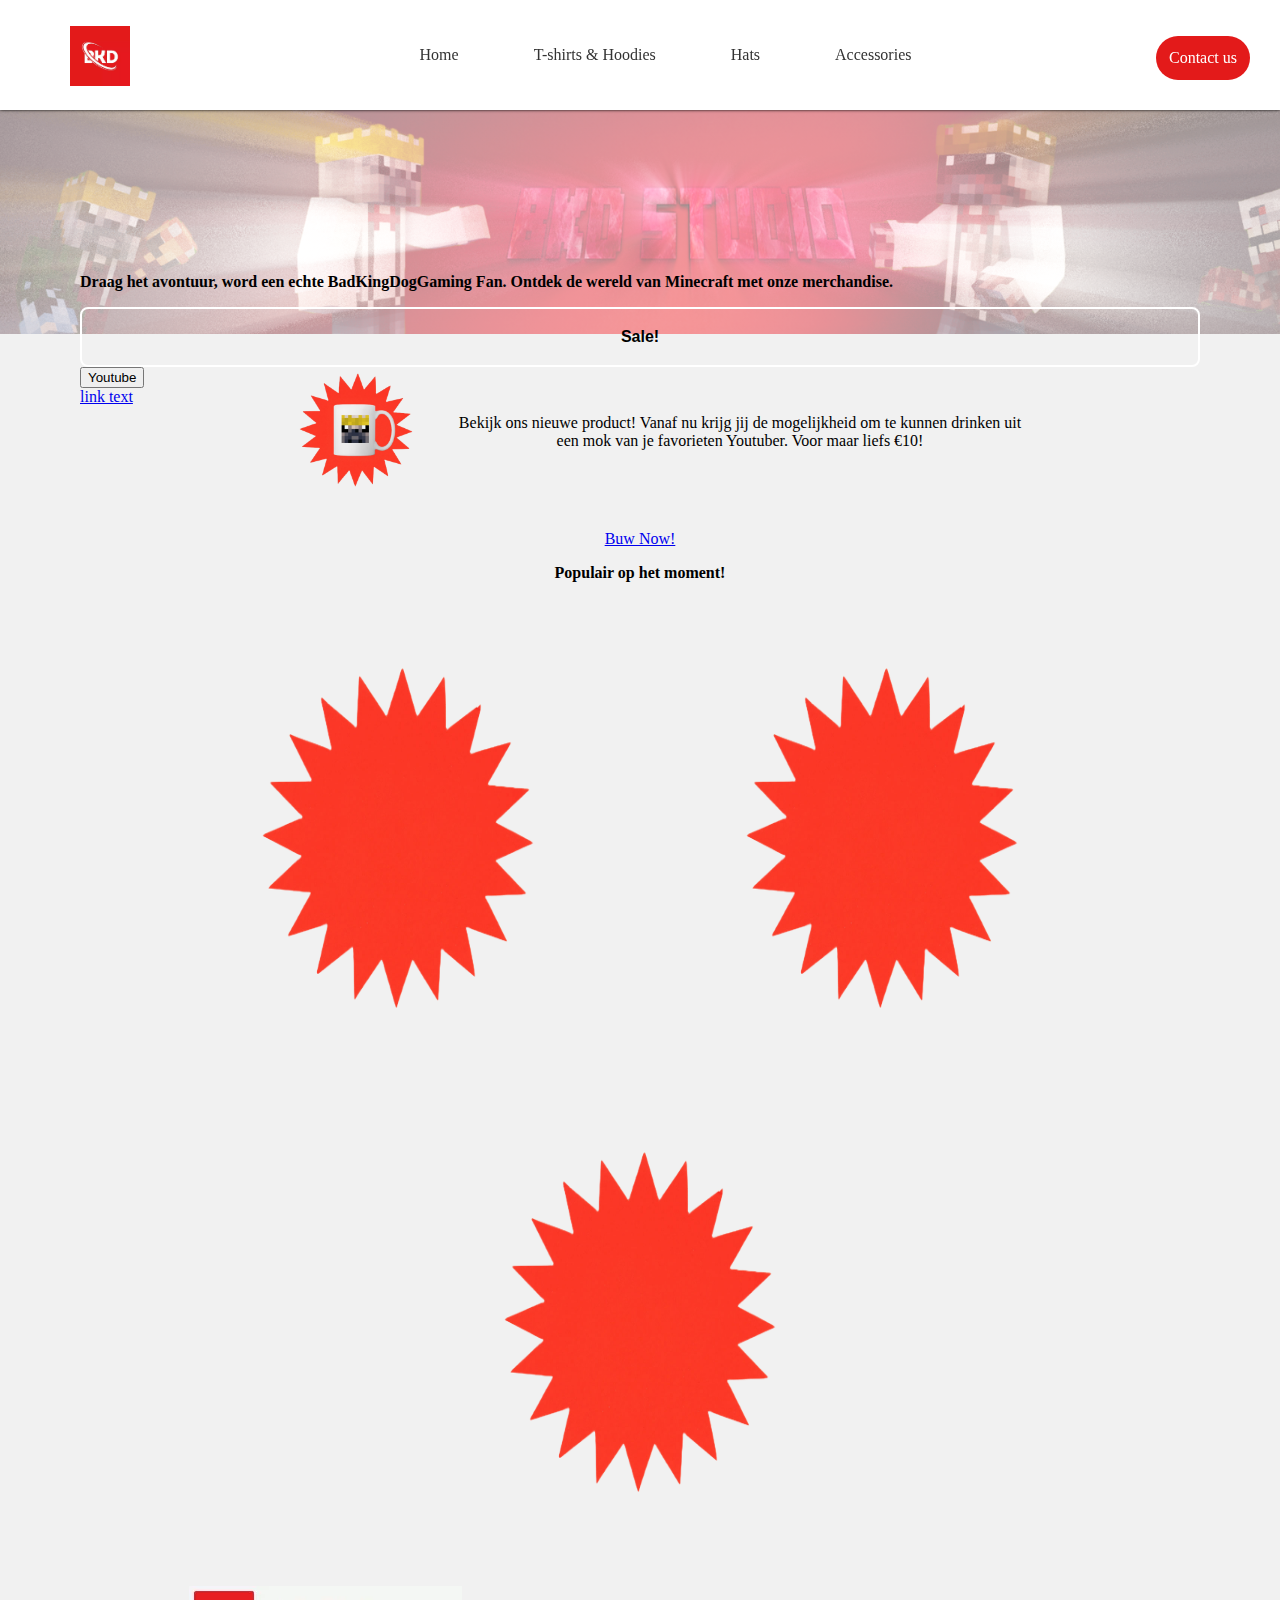
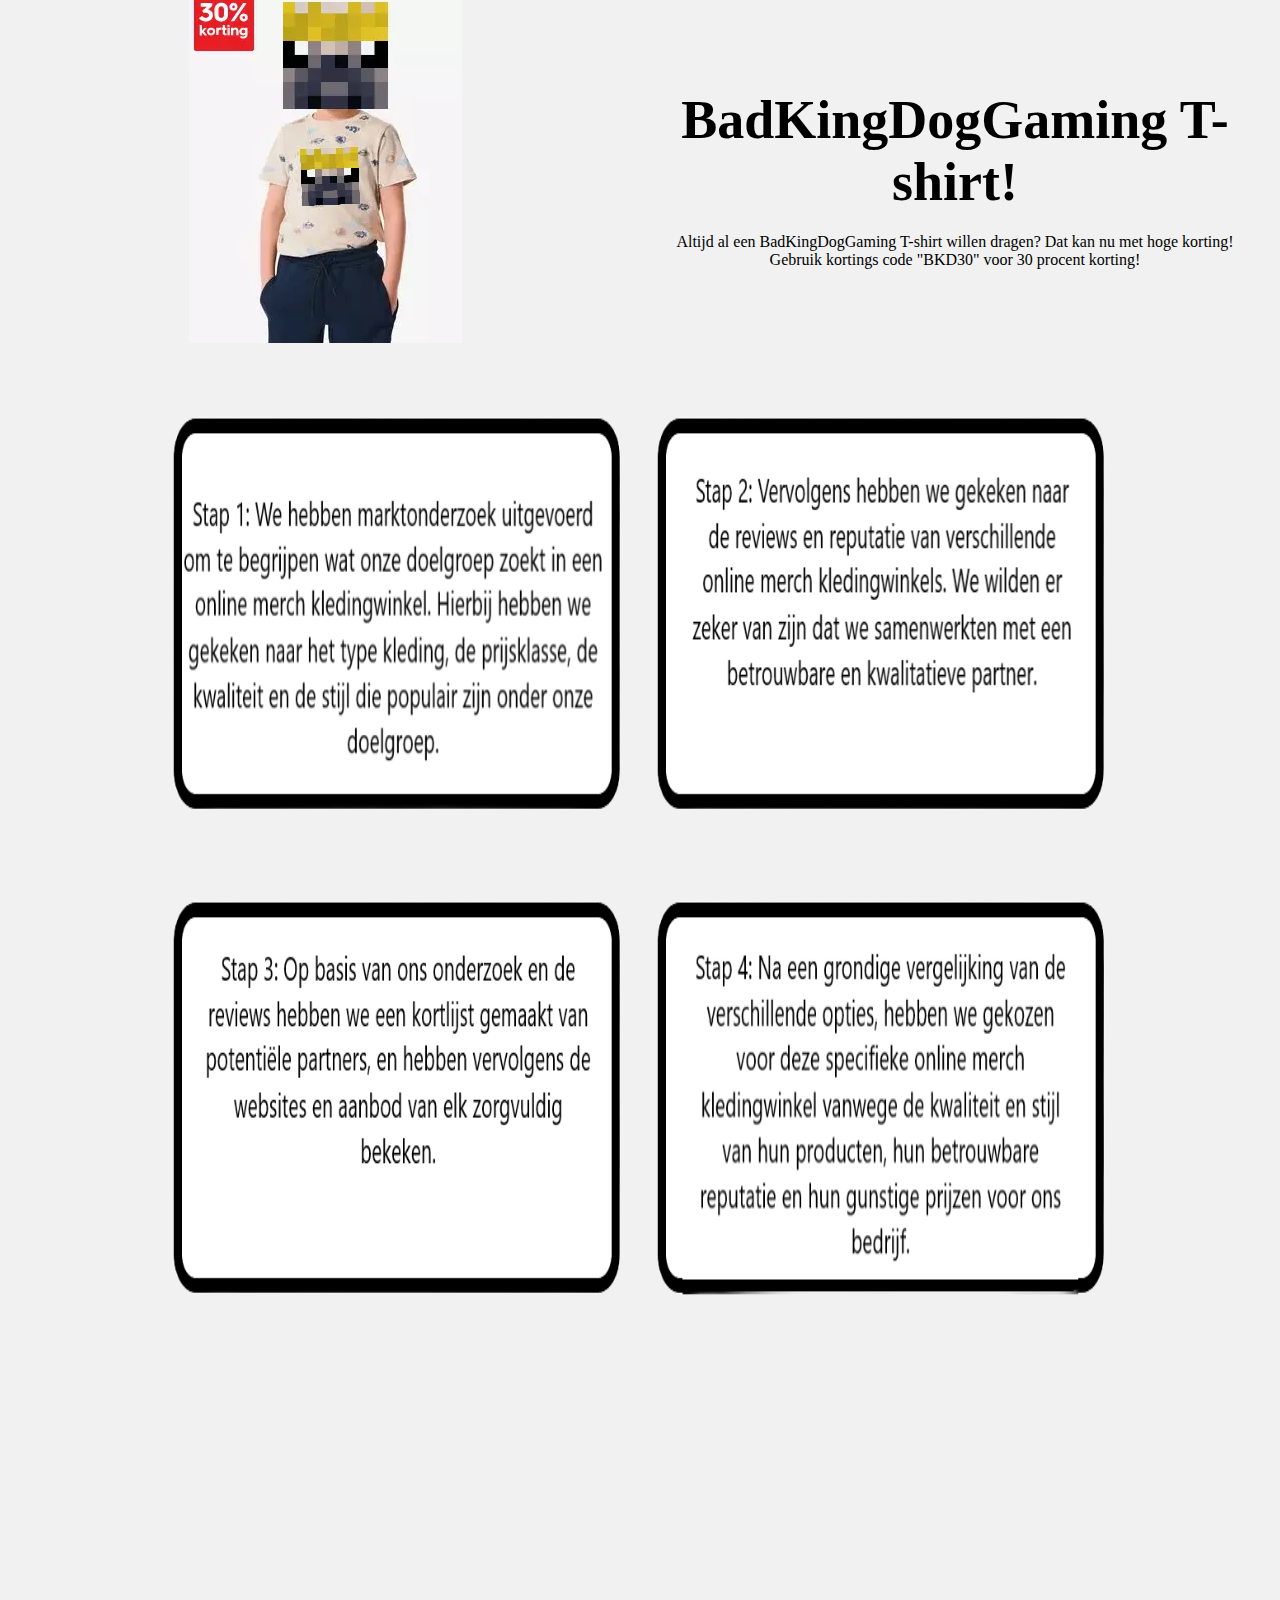
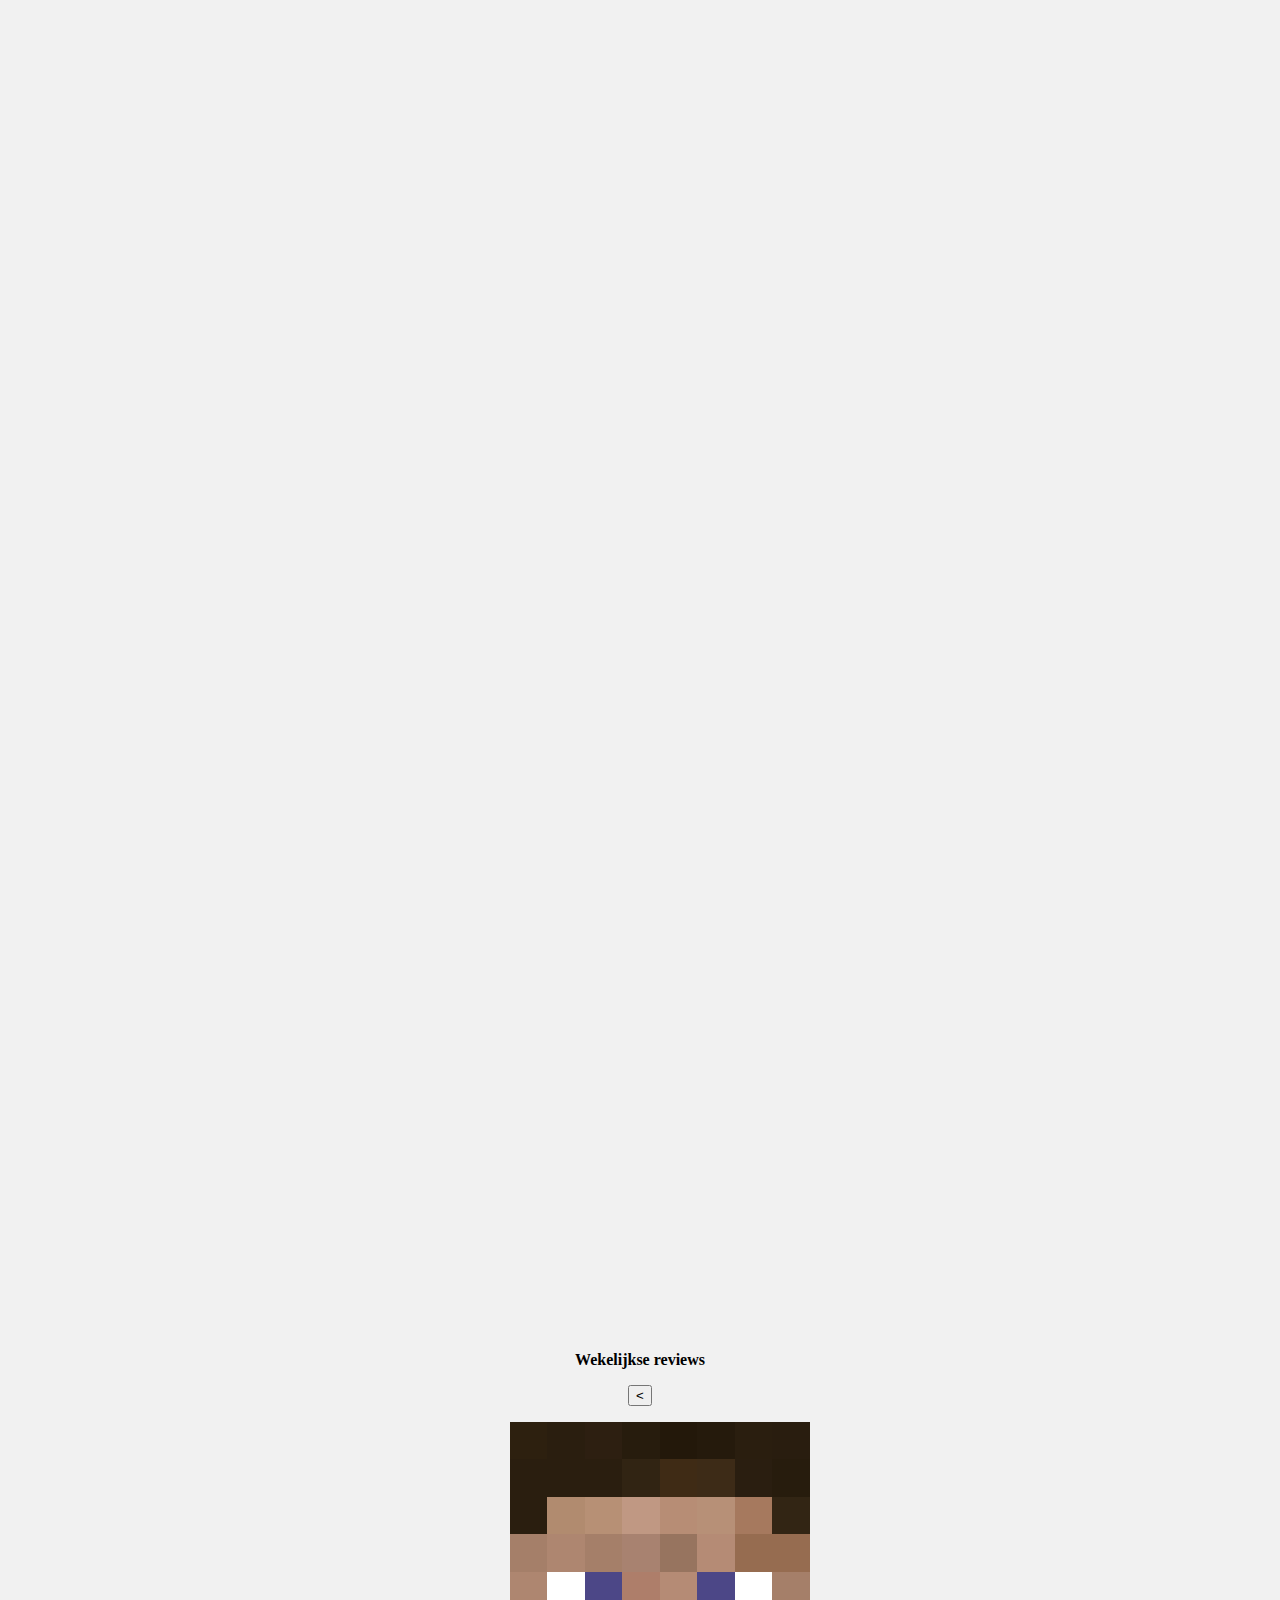
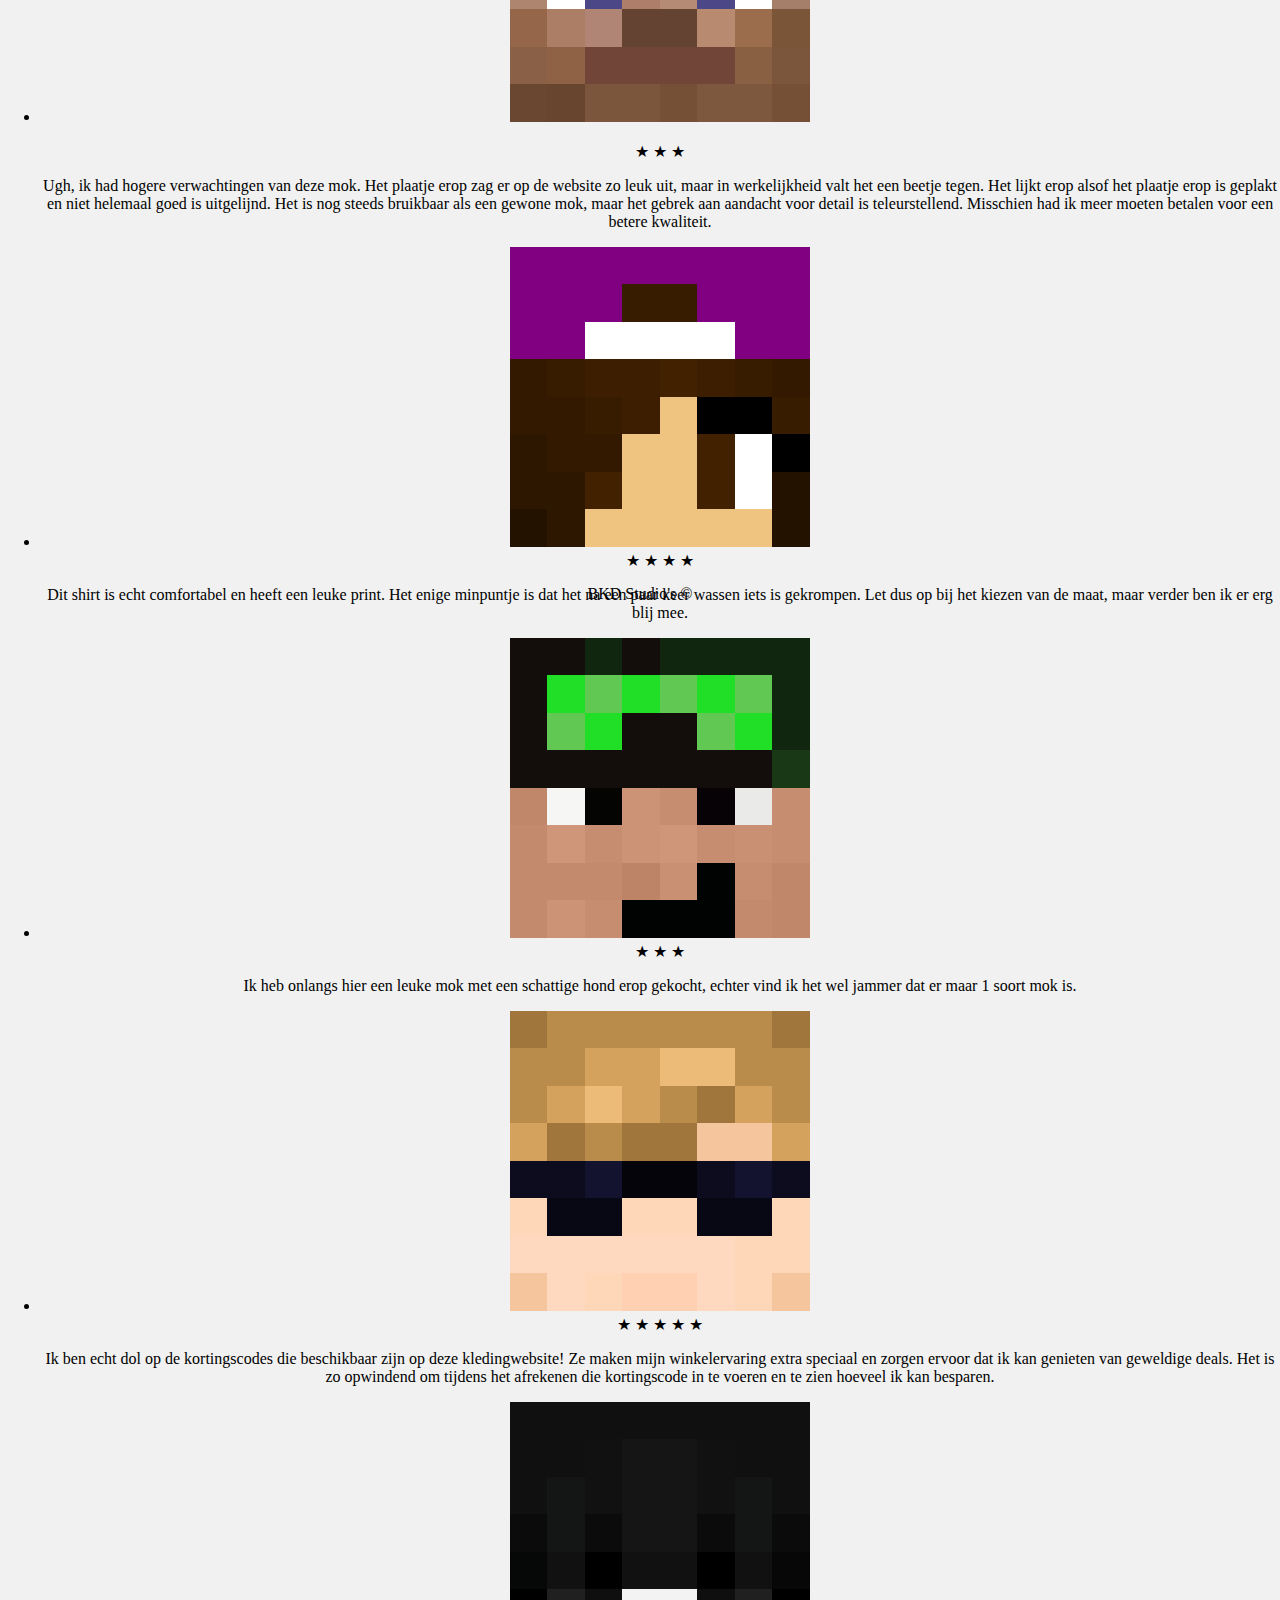
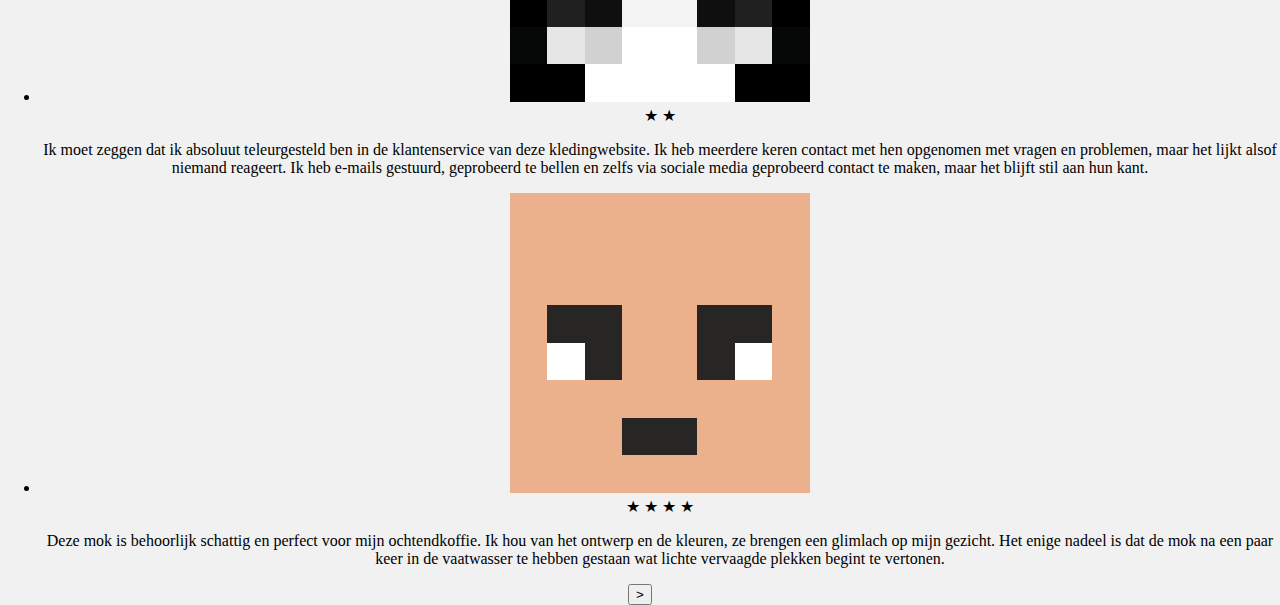
==== index.html @ a4065ba1 "test12" ====
<!DOCTYPE html>
<html lang="en">
<head>
    <meta charset="UTF-8">
    <meta http-equiv="X-UA-Compatible" content="IE=edge">
    <meta name="viewport" content="width=device-width, initial-scale=1.0">
    <title>Reviews</title>
    <link rel="stylesheet" href="style.css">

    <link rel="stylesheet" href="/css/style.css">
    <script src="/js/main.js" defer></script>

</head>

    
<body>
    <header>
        <ul>
            <li><img src="bo-bkd-logo.webp" alt="Een logo met als naam erop BKD"> </li>
            <li><a href="index.html" class="active">Home</a></li>
            <li><a href="T-shirts & Hoodies.html" >T-shirts & Hoodies</a></li>
            <li><a href="Hats.html">Hats</a></li>
            <li><a href="Accessories.html">Accessories</a></li>
            <li id="contact"><a href="Contact us.html">Contact us</a></li>
        </ul>
    </header>
    <section class="section section--hero">
        <h1>BKD Studio's</h1>
        <p><b>Draag het avontuur,
            word een echte BadKingDogGaming Fan.
            Ontdek de wereld van Minecraft met onze merchandise.</b></p>
        <button class="section--btn"  onclick="alert('No special discounts are available at this time.')"  >Sale! </button> 
        <button onclick="window.location.href='https://www.youtube.com/@badkingdoggaming'">Youtube </button>
        <a href='https://www.youtube.com/@badkingdoggaming'">link text</a>

    </section>
    <div class="image-text">
        <p><a href="Accessories.html"><img src="BKDmok (2).webp" style="width:200px;height:160px;"></a></p>

       
        <p>Bekijk ons nieuwe product! Vanaf nu krijg jij de mogelijkheid om te kunnen drinken uit een mok van je favorieten Youtuber. Voor maar liefs €10!</p>
         </div>
         <div><a href="Accessories.html">Buw Now!</a></div>
    <div class="image-grid">
        <p><b>Populair op het moment!</b></p>
        <img src="redstar.png" alt="Image 1">
        <img src="redstar.png" alt="Image 2">
        <img src="redstar.png" alt="Image 3">

      
    </div>


    <section class="large-header">
        <div class="image-container">
            <img src="untitleedd.webp" alt="Large Header Image">
        </div>
        <div class="info-container">
            <h2>BadKingDogGaming T-shirt!</h2>
            <p>Altijd al een BadKingDogGaming T-shirt willen dragen? Dat kan nu met hoge korting! Gebruik kortings code "BKD30" voor 30 procent korting!<p>
         
        </div>



    </section>
    <img class="cijfers" src="stap1.png" alt="Stap 1">
    <img class="cijfers" src="stap2.png" alt="Stap 2">
    <img class="cijfers" src="3 (2).png" alt="Stap 3">
    <img class="cijfers" src="1.png" alt="Stap 4">
    
        <section class="section section--first"></section>
        <section class="section section--second"></section>
        <p><b>Wekelijkse reviews</b></p>
 
    <section class="section section--third">
            <button class="arrow"><</button>
            <ul class="reviews">
                <li class="review">
                    <figure class="quote">
                        <img class="steve" src="steve).png" alt="Profiel foto">
                    </figure>
                    <section class="stars">
                        &#9733;
                        &#9733;
                        &#9733;
                    </section>
                    <p>Ugh, ik had hogere verwachtingen van deze mok. Het plaatje erop zag er op de website zo leuk uit, maar in werkelijkheid valt het een beetje tegen. Het lijkt erop alsof het plaatje erop is geplakt en niet helemaal goed is uitgelijnd. Het is nog steeds bruikbaar als een gewone mok, maar het gebrek aan aandacht voor detail is teleurstellend. Misschien had ik meer moeten betalen voor een betere kwaliteit.</p>
                </li>
    
                <li class="review">
                    <img class="steve" src="pf1.png" alt="Profiel foto">
                    </figure>
                    <section class="stars">
                        &#9733;
                        &#9733;
                        &#9733;
                        &#9733;
                    </section>
                    <p>Dit shirt is echt comfortabel en heeft een leuke print. Het enige minpuntje is dat het na een paar keer wassen iets is gekrompen. Let dus op bij het kiezen van de maat, maar verder ben ik er erg blij mee.</p>
                </li>
    
                <li class="review">
                    <img class="steve" src="pf2.png" alt="Profiel foto">
                    </figure>
                    <section class="stars">
                        &#9733;
                        &#9733;
                        &#9733;
                    </section>
                    <p>Ik heb onlangs hier een leuke mok met een schattige hond erop gekocht, echter vind ik het wel jammer dat er maar 1 soort mok is. </p>
                </li>
    
                <li class="review">
                    <img class="steve" src="pf3.png" alt="Profiel foto">
                    </figure>
                    <section class="stars">
                        &#9733;
                        &#9733;
                        &#9733;
                        &#9733;
                        &#9733;
                    </section>
                    <p>Ik ben echt dol op de kortingscodes die beschikbaar zijn op deze kledingwebsite! Ze maken mijn winkelervaring extra speciaal en zorgen ervoor dat ik kan genieten van geweldige deals. Het is zo opwindend om tijdens het afrekenen die kortingscode in te voeren en te zien hoeveel ik kan besparen.</p>
                </li>
    
                <li class="review">
                    <img class="steve" src="pf4.png" alt="Profiel foto">
                    </figure>
                    <section class="stars">
                        &#9733;
                        &#9733;
                    </section>
                    <p>Ik moet zeggen dat ik absoluut teleurgesteld ben in de klantenservice van deze kledingwebsite. Ik heb meerdere keren contact met hen opgenomen met vragen en problemen, maar het lijkt alsof niemand reageert. Ik heb e-mails gestuurd, geprobeerd te bellen en zelfs via sociale media geprobeerd contact te maken, maar het blijft stil aan hun kant.</p>
                </li>
    
                <li class="review">
                    <img class="steve" src="pf5.png" alt="Profiel foto">
                    </figure>
                    <section class="stars">
                        &#9733;
                        &#9733;
                        &#9733;
                        &#9733;
                    </section>
                    <p>Deze mok is behoorlijk schattig en perfect voor mijn ochtendkoffie. Ik hou van het ontwerp en de kleuren, ze brengen een glimlach op mijn gezicht. Het enige nadeel is dat de mok na een paar keer in de vaatwasser te hebben gestaan wat lichte vervaagde plekken begint te vertonen. </p>
                </li>   
            </ul>
            <button class="arrow">></button>
        </section>
    
    
    <footer>
        BKD Studio's © 

      </footer>
        
    </body>
</html>
---- style.css ----
body{
    background: #f1f1f1;
    padding: 0;
    margin: 0;
    overflow: auto;
    text-align: center;
}

header{
    background: #fff;
    padding: 30px;
    box-shadow: 0 0 0.188rem #000 ;
    top: 0;
    position: sticky;
    z-index: 1;
}

header li{
    display: inline;
    padding-left: 2.813rem;

}

header li a{
    color: #333;
    text-decoration: none;
    padding: 0.813rem ;
    transition: .3s ease;
}

header li a:hover{
    color: #e31a1a;
}

header ul #contact a{
    color: #fff;
    background: #e31a1a;
    border-radius: 3rem;
    float: right;
    position: relative;
    top: -10px;
    
    transition: .3s ease;
}

header ul #contact a:hover{
    background: darkred;
}

header li img{
    width:60px;
    float: left;
    margin-top:-20px ;
}

.section{
    height: 50rem;
}

.section--hero{
    position: relative;
    padding: 5rem;
    display: flex;
    height: 4rem;
    flex-direction: column;
    justify-content: center;
    align-items: flex-start;
    background-image: linear-gradient(rgba(255,255,255,0.5), rgba(255,255,255,0.5)), url(Banner.png);
    background-size: cover;
}

.section--hero h1{
    margin-bottom: 10rem;
}

.section--btn{
    color: inherit;
    cursor: pointer;
    width: 100%;
    padding: 18px 15px;
    border-radius: 8px;
    background-color: rgba(255,255,255,0);
    border: 2px solid #fff;
    font-size: 16px;
    font-weight: 700;
    line-height: 20px;
    letter-spacing: 0;
}
.section--btn:hover{
    background: rgba(255, 0, 0, 0.3)
}


.image-text {
    display: flex;
    justify-content: space-between;
    align-items: center;
    width: 60%;
    margin: 0 auto;
  }
  .image-text img {
    width: 20rem;
   
  }

  .image-grid img {
    width: 30rem;
    height: 30rem;
    
    
  }
  .image-grid-button {
    background-color: #f44336;
    color: white;
    border: none;
    padding: 10px 20px;
    text-align: center;
    text-decoration: none;
    display: inline-block;
    font-size: 60px;
    margin-top: 10px;
}
  
  ██████╗ ██████╗ ███╗   ██╗████████╗ █████╗  ██████╗████████╗
  ██╔════╝██╔═══██╗████╗  ██║╚══██╔══╝██╔══██╗██╔════╝╚══██╔══╝
  ██║     ██║   ██║██╔██╗ ██║   ██║   ███████║██║        ██║   
  ██║     ██║   ██║██║╚██╗██║   ██║   ██╔══██║██║        ██║   
  ╚██████╗╚██████╔╝██║ ╚████║   ██║   ██║  ██║╚██████╗   ██║   
   ╚═════╝ ╚═════╝ ╚═╝  ╚═══╝   ╚═╝   ╚═╝  ╚═╝ ╚═════╝   ╚═╝   
                                                             
   
.active{
    color: darkred
}

.form-group {
    margin-bottom: 20px;
}

.form-label {
    display: block;
    margin-bottom: 5px;
    font-weight: bold;
    
    
}

.form-input {
    width: 50%;
    padding: 8px;
    border: 1px solid #ccc;
    border-radius: 4px;
}

.form-textarea {
    width: 50%;
    padding: 8px;
    border: 1px solid #ccc;
    border-radius: 4px;
    resize: vertical;
}

.form-submit {
    padding: 10px 20px;
    background-color: #4CAF50;
    color: white;
    border: none;
    border-radius: 4px;
    cursor: pointer;
    
}



.square {
    width: 200px;
    height: 200px;
    background-color: #f2f2f2;
    border: 1px solid black;
    display: flex;
    justify-content: center;
    align-items: center;
    
}








.large-header {
    display: flex;
    align-items: center;
    justify-content: center;
    padding: 20px;
}

.image-container {
    flex: 1;
    margin-right: 20px;
}

.image-container img {
    max-width: 50%;
    height: auto;
}

.info-container {
    flex: 1;
}

.info-container h2 {
   
    font-size: 54px;
    margin-bottom: 20px;
}

.info-container p {
    margin-bottom: 20px;
}

.info-container a {
    display: block;
    margin-bottom: 10px;
}




.footer1 {
    background-color: #222831;
    color: white;
    height: 60px;
  
    width: 10px;
    display: flex;
    list-style: none;
    width: 100%;
    align-items: center;
    justify-content: space-evenly;
    margin-top: 25px;
  }


  .cijfers {
    width: 30rem;
    height: 30rem;
  }
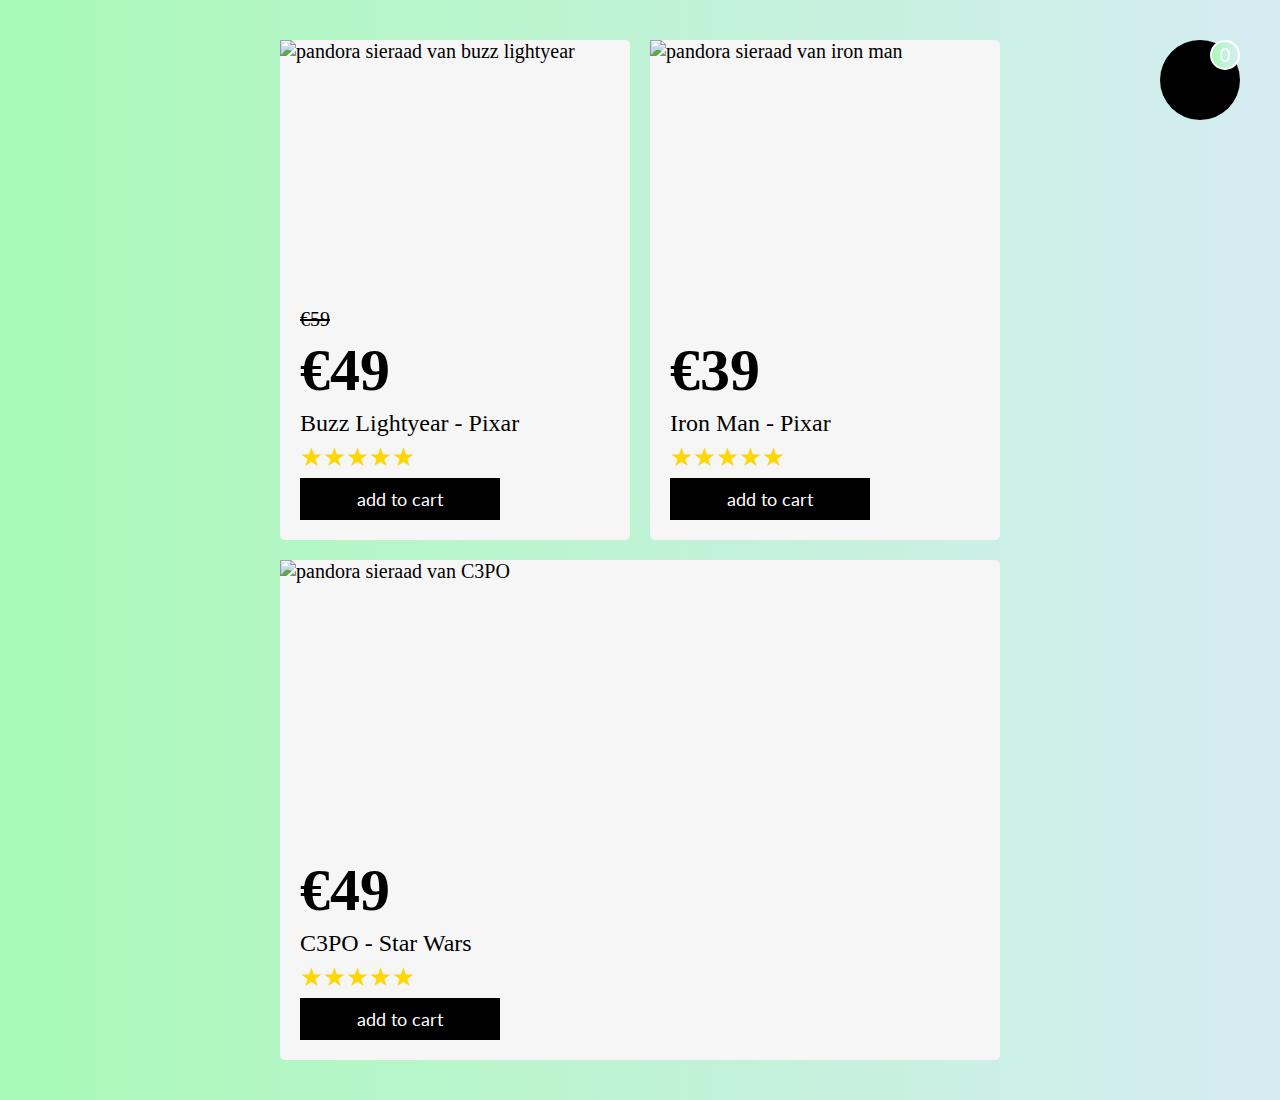
==== commit 92b72212: "shoppingcart" ====
--- a/index.html
+++ b/index.html
@@ -1,159 +1,90 @@
-<!DOCTYPE html>
-<html lang="en">
-<head>
-    <meta charset="UTF-8">
-    <meta http-equiv="X-UA-Compatible" content="IE=edge">
-    <meta name="viewport" content="width=device-width, initial-scale=1.0">
-    <title>Reviews</title>
-    <link rel="stylesheet" href="style.css">
-
-    <link rel="stylesheet" href="/css/style.css">
-    <script src="/js/main.js" defer></script>
-
-</head>
-
-    
-<body>
-    <header>
-        <ul>
-            <li><img src="bo-bkd-logo.webp" alt="Een logo met als naam erop BKD"> </li>
-            <li><a href="index.html" class="active">Home</a></li>
-            <li><a href="T-shirts & Hoodies.html" >T-shirts & Hoodies</a></li>
-            <li><a href="Hats.html">Hats</a></li>
-            <li><a href="Accessories.html">Accessories</a></li>
-            <li id="contact"><a href="Contact us.html">Contact us</a></li>
-        </ul>
-    </header>
-    <section class="section section--hero">
-        <h1>BKD Studio's</h1>
-        <p><b>Draag het avontuur,
-            word een echte BadKingDogGaming Fan.
-            Ontdek de wereld van Minecraft met onze merchandise.</b></p>
-        <button class="section--btn"  onclick="alert('No special discounts are available at this time.')"  >Sale! </button> 
-        <button onclick="window.location.href='https://www.youtube.com/@badkingdoggaming'">Youtube </button>
-        <a href='https://www.youtube.com/@badkingdoggaming'">link text</a>
-
-    </section>
-    <div class="image-text">
-        <p><a href="Accessories.html"><img src="BKDmok (2).webp" style="width:200px;height:160px;"></a></p>
-
-       
-        <p>Bekijk ons nieuwe product! Vanaf nu krijg jij de mogelijkheid om te kunnen drinken uit een mok van je favorieten Youtuber. Voor maar liefs €10!</p>
-         </div>
-         <div><a href="Accessories.html">Buw Now!</a></div>
-    <div class="image-grid">
-        <p><b>Populair op het moment!</b></p>
-        <img src="redstar.png" alt="Image 1">
-        <img src="redstar.png" alt="Image 2">
-        <img src="redstar.png" alt="Image 3">
-
-      
-    </div>
-
-
-    <section class="large-header">
-        <div class="image-container">
-            <img src="untitleedd.webp" alt="Large Header Image">
-        </div>
-        <div class="info-container">
-            <h2>BadKingDogGaming T-shirt!</h2>
-            <p>Altijd al een BadKingDogGaming T-shirt willen dragen? Dat kan nu met hoge korting! Gebruik kortings code "BKD30" voor 30 procent korting!<p>
-         
-        </div>
-
-
-
-    </section>
-    <img class="cijfers" src="stap1.png" alt="Stap 1">
-    <img class="cijfers" src="stap2.png" alt="Stap 2">
-    <img class="cijfers" src="3 (2).png" alt="Stap 3">
-    <img class="cijfers" src="1.png" alt="Stap 4">
-    
-        <section class="section section--first"></section>
-        <section class="section section--second"></section>
-        <p><b>Wekelijkse reviews</b></p>
- 
-    <section class="section section--third">
-            <button class="arrow"><</button>
-            <ul class="reviews">
-                <li class="review">
-                    <figure class="quote">
-                        <img class="steve" src="steve).png" alt="Profiel foto">
-                    </figure>
-                    <section class="stars">
-                        &#9733;
-                        &#9733;
-                        &#9733;
-                    </section>
-                    <p>Ugh, ik had hogere verwachtingen van deze mok. Het plaatje erop zag er op de website zo leuk uit, maar in werkelijkheid valt het een beetje tegen. Het lijkt erop alsof het plaatje erop is geplakt en niet helemaal goed is uitgelijnd. Het is nog steeds bruikbaar als een gewone mok, maar het gebrek aan aandacht voor detail is teleurstellend. Misschien had ik meer moeten betalen voor een betere kwaliteit.</p>
-                </li>
-    
-                <li class="review">
-                    <img class="steve" src="pf1.png" alt="Profiel foto">
-                    </figure>
-                    <section class="stars">
-                        &#9733;
-                        &#9733;
-                        &#9733;
-                        &#9733;
-                    </section>
-                    <p>Dit shirt is echt comfortabel en heeft een leuke print. Het enige minpuntje is dat het na een paar keer wassen iets is gekrompen. Let dus op bij het kiezen van de maat, maar verder ben ik er erg blij mee.</p>
-                </li>
-    
-                <li class="review">
-                    <img class="steve" src="pf2.png" alt="Profiel foto">
-                    </figure>
-                    <section class="stars">
-                        &#9733;
-                        &#9733;
-                        &#9733;
-                    </section>
-                    <p>Ik heb onlangs hier een leuke mok met een schattige hond erop gekocht, echter vind ik het wel jammer dat er maar 1 soort mok is. </p>
-                </li>
-    
-                <li class="review">
-                    <img class="steve" src="pf3.png" alt="Profiel foto">
-                    </figure>
-                    <section class="stars">
-                        &#9733;
-                        &#9733;
-                        &#9733;
-                        &#9733;
-                        &#9733;
-                    </section>
-                    <p>Ik ben echt dol op de kortingscodes die beschikbaar zijn op deze kledingwebsite! Ze maken mijn winkelervaring extra speciaal en zorgen ervoor dat ik kan genieten van geweldige deals. Het is zo opwindend om tijdens het afrekenen die kortingscode in te voeren en te zien hoeveel ik kan besparen.</p>
-                </li>
-    
-                <li class="review">
-                    <img class="steve" src="pf4.png" alt="Profiel foto">
-                    </figure>
-                    <section class="stars">
-                        &#9733;
-                        &#9733;
-                    </section>
-                    <p>Ik moet zeggen dat ik absoluut teleurgesteld ben in de klantenservice van deze kledingwebsite. Ik heb meerdere keren contact met hen opgenomen met vragen en problemen, maar het lijkt alsof niemand reageert. Ik heb e-mails gestuurd, geprobeerd te bellen en zelfs via sociale media geprobeerd contact te maken, maar het blijft stil aan hun kant.</p>
-                </li>
-    
-                <li class="review">
-                    <img class="steve" src="pf5.png" alt="Profiel foto">
-                    </figure>
-                    <section class="stars">
-                        &#9733;
-                        &#9733;
-                        &#9733;
-                        &#9733;
-                    </section>
-                    <p>Deze mok is behoorlijk schattig en perfect voor mijn ochtendkoffie. Ik hou van het ontwerp en de kleuren, ze brengen een glimlach op mijn gezicht. Het enige nadeel is dat de mok na een paar keer in de vaatwasser te hebben gestaan wat lichte vervaagde plekken begint te vertonen. </p>
-                </li>   
-            </ul>
-            <button class="arrow">></button>
-        </section>
-    
-    
-    <footer>
-        BKD Studio's © 
-
-      </footer>
-        
-    </body>
+<!DOCTYPE html>
+<html lang="en">
+
+<head>
+    <meta charset="UTF-8">
+    <meta http-equiv="X-UA-Compatible" content="IE=edge">
+    <meta name="viewport" content="width=device-width, initial-scale=1.0">
+    <link rel="stylesheet" href="style.css">
+    <link rel="preconnect" href="https://fonts.googleapis.com">
+    <link rel="preconnect" href="https://fonts.gstatic.com" crossorigin>
+    <link href="https://fonts.googleapis.com/css2?family=Lato:wght@300&display=swap" rel="stylesheet">
+    <script src="https://kit.fontawesome.com/5476467842.js" crossorigin="anonymous"></script>
+    <title>shopping cart</title>
+    <script src="app.js" defer></script>
+
+</head>
+
+<body>
+    <section id="js--checkoutWindow" class="checkout a-popup">
+        <ul class="checkout_list">
+            <li class="checkout_listitem">
+                <img src="img/buzzlightyear.webp" alt="pandora sieraad van buzz lightyear" class="checkout_img">
+                <p class="checkouts_title">buzz lightyear</p>
+                <p id="js--amount-buzz" class="checkout_amount"></p>
+                <p id="js--amount-buzz-total" class="checkout_amount-total"></p>
+            </li>
+            <li class="checkout_listitem">
+                <img src="img/ironman.webp" alt="pandora sieraad van iron man" class="checkout_img">
+                <p class="checkouts_title">iron man</p>
+                <p id="js--amount-ironman" class="checkout_amount"></p>
+                <p id="js--amount-ironman-total" class="checkout_amount-total"></p>
+            </li>
+            <li class="checkout_listitem">
+                <img src="img/c3po.webp" alt="pandora sieraad van C3PO" class="checkout_img">
+                <p class="checkouts_title">C3PO</p>
+                <p id="js--amount-c3po" class="checkout_amount"></p>
+                <p id="js--amount-c3po-total" class="checkout_amount-total"></p>
+            </li>
+        </ul>
+    </section>
+    <article class="modal a-popup" id="js--shoppingModal">
+        &#10003; Added to Cart
+    </article>
+    <button id="js--checkoutbutton" class="shoppinCart">
+        <i id="js--cartIcon" class="fa-solid fa-cart-shopping"></i>
+        <i id="js--arrowIcon" class="fa-solid fa-angles-left"></i>
+        <div class="shoppinCart_message">0</div>
+    </button>
+    <main>
+        <ul class="game">
+            <li class="games_game a-popup">
+                <figure class="games_figure">
+                    <img src="img/buzzlightyear.webp" alt="pandora sieraad van buzz lightyear" class="games_img">
+                </figure>
+                <section class="games_body">
+                    <s>€59</s>
+                    <h2 class="games_h2">€49</h2>
+                    <h3 class="games_h3">Buzz Lightyear - Pixar</h3>
+                    <div class="games_stars">&#9733;&#9733;&#9733;&#9733;&#9733;</div>
+                    <button data-product="buzz" class="games_button">add to cart</button>
+                </section>
+            </li>
+            <li class="games_game a-popup">
+                <figure class="games_figure">
+                    <img src="img/ironman.webp" alt="pandora sieraad van iron man" class="games_img">
+                </figure>
+                <section class="games_body">
+                    <h2 class="games_h2">€39</h2>
+                    <h3 class="games_h3">Iron Man - Pixar</h3>
+                    <div class="games_stars">&#9733;&#9733;&#9733;&#9733;&#9733;</div>
+                    <button data-product="iron" class="games_button">add to cart</button>
+                </section>
+            </li>
+            <li class="games_game a-popup games_game--third">
+                <figure class="games_figure">
+                    <img src="img/c3po.webp" alt="pandora sieraad van C3PO" class="games_img">
+                </figure>
+                <section class="games_body">
+                    <h2 class="games_h2">€49</h2>
+                    <h3 class="games_h3">C3PO - Star Wars</h3>
+                    <div class="games_stars">&#9733;&#9733;&#9733;&#9733;&#9733;</div>
+                    <button data-product="c3po" class="games_button">add to cart</button>
+                </section>
+            </li>
+        </ul>
+    </main>
+
+</body>
+
 </html>--- a/style.css
+++ b/style.css
@@ -1,254 +1,241 @@
-body{
-    background: #f1f1f1;
-    padding: 0;
-    margin: 0;
-    overflow: auto;
-    text-align: center;
-}
-
-header{
-    background: #fff;
-    padding: 30px;
-    box-shadow: 0 0 0.188rem #000 ;
-    top: 0;
-    position: sticky;
-    z-index: 1;
-}
-
-header li{
-    display: inline;
-    padding-left: 2.813rem;
-
-}
-
-header li a{
-    color: #333;
-    text-decoration: none;
-    padding: 0.813rem ;
-    transition: .3s ease;
-}
-
-header li a:hover{
-    color: #e31a1a;
-}
-
-header ul #contact a{
-    color: #fff;
-    background: #e31a1a;
-    border-radius: 3rem;
-    float: right;
-    position: relative;
-    top: -10px;
-    
-    transition: .3s ease;
-}
-
-header ul #contact a:hover{
-    background: darkred;
-}
-
-header li img{
-    width:60px;
-    float: left;
-    margin-top:-20px ;
-}
-
-.section{
-    height: 50rem;
-}
-
-.section--hero{
-    position: relative;
-    padding: 5rem;
-    display: flex;
-    height: 4rem;
-    flex-direction: column;
-    justify-content: center;
-    align-items: flex-start;
-    background-image: linear-gradient(rgba(255,255,255,0.5), rgba(255,255,255,0.5)), url(Banner.png);
-    background-size: cover;
-}
-
-.section--hero h1{
-    margin-bottom: 10rem;
-}
-
-.section--btn{
-    color: inherit;
-    cursor: pointer;
-    width: 100%;
-    padding: 18px 15px;
-    border-radius: 8px;
-    background-color: rgba(255,255,255,0);
-    border: 2px solid #fff;
-    font-size: 16px;
-    font-weight: 700;
-    line-height: 20px;
-    letter-spacing: 0;
-}
-.section--btn:hover{
-    background: rgba(255, 0, 0, 0.3)
-}
-
-
-.image-text {
-    display: flex;
-    justify-content: space-between;
-    align-items: center;
-    width: 60%;
-    margin: 0 auto;
-  }
-  .image-text img {
-    width: 20rem;
-   
-  }
-
-  .image-grid img {
-    width: 30rem;
-    height: 30rem;
-    
-    
-  }
-  .image-grid-button {
-    background-color: #f44336;
-    color: white;
-    border: none;
-    padding: 10px 20px;
-    text-align: center;
-    text-decoration: none;
-    display: inline-block;
-    font-size: 60px;
-    margin-top: 10px;
-}
-  
-  ██████╗ ██████╗ ███╗   ██╗████████╗ █████╗  ██████╗████████╗
-  ██╔════╝██╔═══██╗████╗  ██║╚══██╔══╝██╔══██╗██╔════╝╚══██╔══╝
-  ██║     ██║   ██║██╔██╗ ██║   ██║   ███████║██║        ██║   
-  ██║     ██║   ██║██║╚██╗██║   ██║   ██╔══██║██║        ██║   
-  ╚██████╗╚██████╔╝██║ ╚████║   ██║   ██║  ██║╚██████╗   ██║   
-   ╚═════╝ ╚═════╝ ╚═╝  ╚═══╝   ╚═╝   ╚═╝  ╚═╝ ╚═════╝   ╚═╝   
-                                                             
-   
-.active{
-    color: darkred
-}
-
-.form-group {
-    margin-bottom: 20px;
-}
-
-.form-label {
-    display: block;
-    margin-bottom: 5px;
-    font-weight: bold;
-    
-    
-}
-
-.form-input {
-    width: 50%;
-    padding: 8px;
-    border: 1px solid #ccc;
-    border-radius: 4px;
-}
-
-.form-textarea {
-    width: 50%;
-    padding: 8px;
-    border: 1px solid #ccc;
-    border-radius: 4px;
-    resize: vertical;
-}
-
-.form-submit {
-    padding: 10px 20px;
-    background-color: #4CAF50;
-    color: white;
-    border: none;
-    border-radius: 4px;
-    cursor: pointer;
-    
-}
-
-
-
-.square {
-    width: 200px;
-    height: 200px;
-    background-color: #f2f2f2;
-    border: 1px solid black;
-    display: flex;
-    justify-content: center;
-    align-items: center;
-    
-}
-
-
-
-
-
-
-
-
-.large-header {
-    display: flex;
-    align-items: center;
-    justify-content: center;
-    padding: 20px;
-}
-
-.image-container {
-    flex: 1;
-    margin-right: 20px;
-}
-
-.image-container img {
-    max-width: 50%;
-    height: auto;
-}
-
-.info-container {
-    flex: 1;
-}
-
-.info-container h2 {
-   
-    font-size: 54px;
-    margin-bottom: 20px;
-}
-
-.info-container p {
-    margin-bottom: 20px;
-}
-
-.info-container a {
-    display: block;
-    margin-bottom: 10px;
-}
-
-
-
-
-.footer1 {
-    background-color: #222831;
-    color: white;
-    height: 60px;
-  
-    width: 10px;
-    display: flex;
-    list-style: none;
-    width: 100%;
-    align-items: center;
-    justify-content: space-evenly;
-    margin-top: 25px;
-  }
-
-
-  .cijfers {
-    width: 30rem;
-    height: 30rem;
-  }
-
-
-
-  
+*, *::before, *::after{
+    margin: 0;
+    padding: 0;
+    box-sizing: border-box;
+}
+
+:root{
+    --game-background-color: #F6F6F6;
+    --gradient: linear-gradient(to right, #a8fab6, #d6ecf3); 
+}
+
+html{
+    font-size: 62.5%;
+}
+
+button:hover{
+    cursor: pointer !important;
+}
+
+body{
+    font-family: 'Lato' sans-serif;
+    display: flex;
+    justify-content: center;
+    align-items: center;
+    min-height: 100vh;
+    padding: 4rem;
+    font-size: 2rem;
+    font-weight: 400;
+    background: #ddd6f3;  
+    background: var(--gradient)
+
+}
+
+.checkout{
+    padding: 4rem;
+    width: 70%;
+    height: 80%;
+    background: var(--game-background-color);
+    display: none;
+}
+
+.checkout_list{
+    height: 100%;
+    width: 100%;
+    display: grid;
+    grid-template-rows: repeat(3, 20rem);
+}
+
+.checkout_listitem{
+    list-style: none;
+    grid-row: span 1;
+    border-bottom: 0.3rem solid rgba(0,0,0,0.3);
+    display: flex;
+    align-items: center;
+    justify-content: space-around;
+}
+
+.checkout_img{
+    height: 100%;
+    width: auto;
+    object-fit: contain;
+}
+
+.modal{
+    width: 50rem;
+    height: 30rem;
+    position: fixed;
+    top: 20%;
+    display: flex;
+    justify-content: center;
+    align-items: center;
+    background: #F6F6F6;
+    box-shadow: 0 0 5rem 0 rgba(0,0,0,0.3);
+    color: green;
+    font-size: 130%;
+    font-weight: 400;
+    border-radius: 0.5rem;
+    display: none;
+}
+
+.shoppinCart{
+    position: fixed;
+    top: 4rem;
+    right: 4rem;
+    background: black;
+    width: 8rem;
+    height: 8rem;
+    border: none;
+    border-radius: 50%;
+    color: white;
+    font-size: 100%;
+}
+
+.shoppinCart:hover{
+    cursor: pointer;
+}
+
+.shoppinCart_message{
+    width: 3rem;
+    height: 3rem;
+    position: absolute;
+    top: 0;
+    right: 0;
+    border-radius: 50%;
+    background: var(--gradient);
+    border: 0.2rem solid white;
+    display: flex;
+    justify-content: center;
+    align-items: center;
+}
+
+main{
+    width: 60%;
+    height: 100%;
+}
+
+.game{
+    display: grid;
+    grid-template-columns: 1fr 1fr;
+    grid-auto-rows: 50rem 50rem;
+    gap: 2rem;
+}
+
+.games_game{
+    list-style: none;
+    gap: 2rem;
+    background: var(--game-background-color);
+    border-radius: 0.5rem;
+}
+
+.games_game--third{
+    grid-column: span 2;
+}
+
+.games_figure{
+    width: 100%;
+    height: 60%;
+}
+
+.games_img{
+    width: 100%;
+    height: 100%;
+    object-fit: contain;
+}
+
+.games_body{
+    padding: 2rem;
+    height: 40%;
+    padding-top: 0;
+    display: flex;
+    flex-direction: column;
+    gap: 0.5rem;
+    justify-content: flex-end;
+}
+
+.games_h2{
+    font-size: 300%;
+    font-weight: 700;
+}
+
+.games_h3{
+    font-size: 120%;
+    font-weight: 400;
+}
+
+.games_stars{
+    color: gold;
+    font-size: 130%;
+}
+
+.games_button{
+    width: 20rem;
+    border: none;
+    font-size: 90%;
+    font-family: 'Lato', sans-serif;
+    color: white;
+    background-color: black;
+    padding: 1rem 2rem;
+}
+
+.a-popup{
+    animation-name: popup;
+    animation-duration: 0.8s;
+    animation-fill-mode: backwards;
+    animation-timing-function: cubic-bezier(0.175, 0.885, 0.32, 1.275);
+}
+
+@media screen and (max-width:62.5rem){
+    body{
+        padding: 2rem;
+    }
+    main{
+        width: 100%;
+    }
+    .game{
+        display: grid;
+        grid-template-columns: 100%;
+        grid-auto-rows: 65rem 65rem 65rem;
+        gap: 1rem;
+    }
+    .games_game--third{
+        grid-column: span 1;
+    }
+    .modal{
+        width:calc(100% - 4rem);
+    }
+    .checkout{
+        width: 100%;
+    }
+    
+    .checkout_list{
+        display: grid;
+        grid-template-rows: repeat(3, 45rem);
+    }
+
+    .checkout_listitem{
+        flex-direction: column;
+        gap: 0.5rem;
+        justify-content: space-between;
+        padding-bottom: 2rem;
+    }
+    .checkout_img{
+        height: 40%;
+        width: 100%;
+    }
+    .a-popup{
+        animation-name: "no-animation";
+        animation-duration:0s;
+    }
+}
+
+@keyframes popup{
+    from{
+        opacity: 0;
+        transform: translateY(2rem);
+    }
+    to{
+        opacity: 1;
+        transform: translateY(0);
+    }
+}